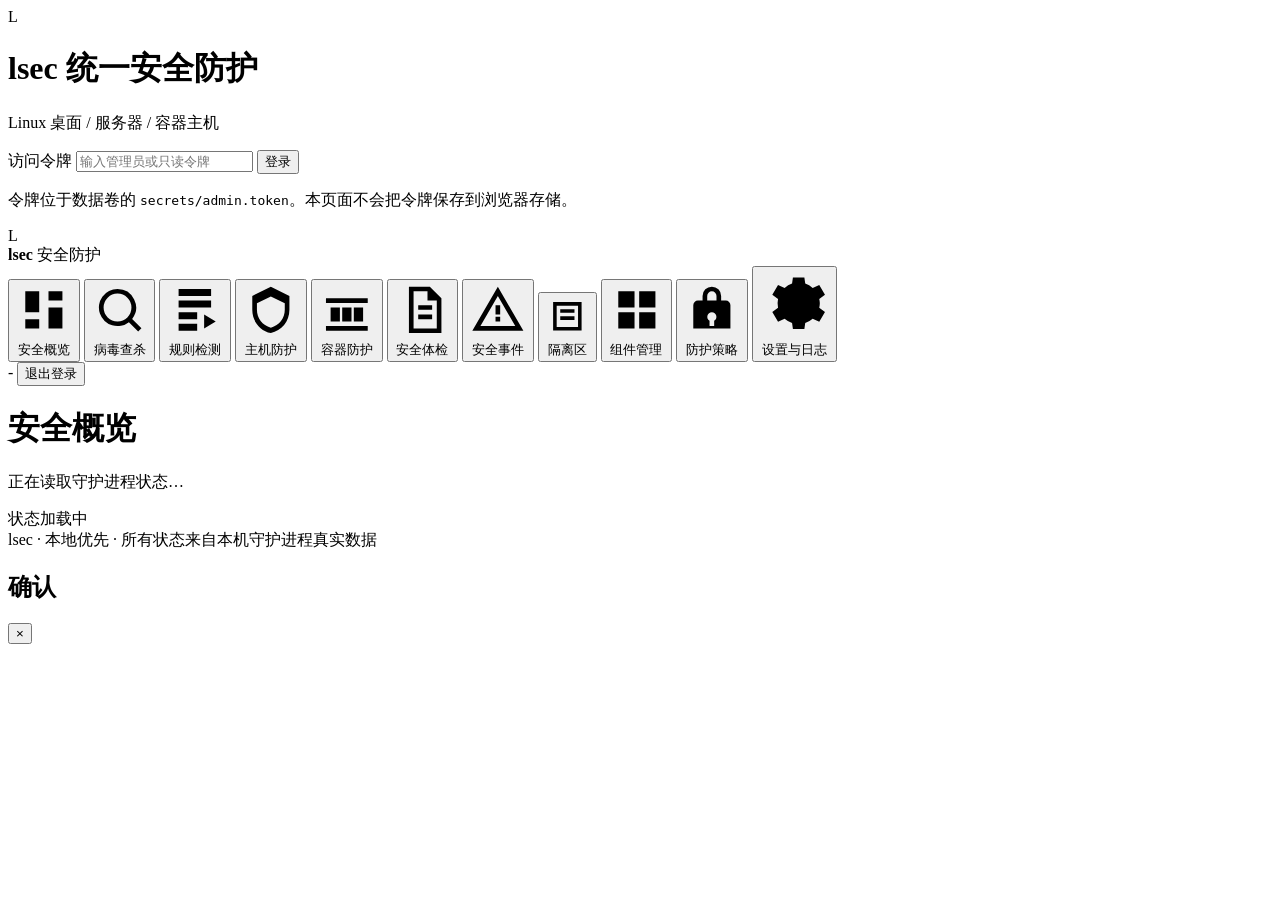
==== src/lsec/web/index.html @ 7e172daf "Initial public release Co-Authored-By: Claude Code <noreply@anthropic.com>" ====
<!doctype html>
<html lang="zh-CN">
<head>
  <meta charset="utf-8">
  <meta name="viewport" content="width=device-width, initial-scale=1">
  <title>lsec 统一安全防护</title>
  <link rel="icon" href="data:image/svg+xml,%3Csvg xmlns='http://www.w3.org/2000/svg' viewBox='0 0 32 32'%3E%3Crect width='32' height='32' rx='7' fill='%232563eb'/%3E%3Ctext x='16' y='23' font-family='sans-serif' font-size='20' font-weight='700' fill='white' text-anchor='middle'%3EL%3C/text%3E%3C/svg%3E">
  <link rel="stylesheet" href="/assets/style.css">
</head>
<body>
  <div id="login" class="login hidden">
    <form id="login-form" class="login-card" autocomplete="off">
      <div class="login-brand">
        <span class="brand-mark" aria-hidden="true">L</span>
        <div>
          <h1>lsec 统一安全防护</h1>
          <p>Linux 桌面 / 服务器 / 容器主机</p>
        </div>
      </div>
      <label for="token">访问令牌</label>
      <input id="token" name="token" type="password" placeholder="输入管理员或只读令牌" autocomplete="off" required>
      <button type="submit" class="btn primary block">登录</button>
      <p class="login-hint">令牌位于数据卷的 <code>secrets/admin.token</code>。本页面不会把令牌保存到浏览器存储。</p>
      <p id="login-error" class="form-error hidden"></p>
    </form>
  </div>

  <div id="app" class="app hidden">
    <aside class="sidebar">
      <div class="brand">
        <span class="brand-mark" aria-hidden="true">L</span>
        <div class="brand-text">
          <strong>lsec</strong>
          <span>安全防护</span>
        </div>
      </div>
      <nav id="nav" aria-label="主导航">
        <button class="nav-item" data-page="dashboard">
          <svg viewBox="0 0 24 24" aria-hidden="true"><path d="M4 13h6V4H4v9Zm0 7h6v-4H4v4Zm10 0h6v-9h-6v9Zm0-16v4h6V4h-6Z"/></svg>
          <span>安全概览</span>
        </button>
        <button class="nav-item" data-page="scan">
          <svg viewBox="0 0 24 24" aria-hidden="true"><path d="M11 3a8 8 0 1 0 4.9 14.3l4 4 1.4-1.4-4-4A8 8 0 0 0 11 3Zm0 2a6 6 0 1 1 0 12 6 6 0 0 1 0-12Z"/></svg>
          <span>病毒查杀</span>
        </button>
        <button class="nav-item" data-page="yara">
          <svg viewBox="0 0 24 24" aria-hidden="true"><path d="M5 3h14v3H5V3Zm0 5h14v3H5V8Zm0 5h8v3H5v-3Zm0 5h8v3H5v-3Zm11-4 5 3-5 3v-6Z"/></svg>
          <span>规则检测</span>
        </button>
        <button class="nav-item" data-page="host">
          <svg viewBox="0 0 24 24" aria-hidden="true"><path d="M12 2 4 6v6c0 5 3.4 9.1 8 10 4.6-.9 8-5 8-10V6l-8-4Zm0 4.2 6 3V12c0 3.6-2.3 6.7-6 7.7-3.7-1-6-4.1-6-7.7V9.2l6-3Z"/></svg>
          <span>主机防护</span>
        </button>
        <button class="nav-item" data-page="containers">
          <svg viewBox="0 0 24 24" aria-hidden="true"><path d="M3 7h18v2H3V7Zm2 4h4v6H5v-6Zm5 0h4v6h-4v-6Zm5 0h4v6h-4v-6ZM3 19h18v2H3v-2Z"/></svg>
          <span>容器防护</span>
        </button>
        <button class="nav-item" data-page="audit">
          <svg viewBox="0 0 24 24" aria-hidden="true"><path d="M6 2h9l5 5v15H6V2Zm2 2v16h10V8h-4V4H8Zm2 6h6v2h-6v-2Zm0 4h6v2h-6v-2Z"/></svg>
          <span>安全体检</span>
        </button>
        <button class="nav-item" data-page="events">
          <svg viewBox="0 0 24 24" aria-hidden="true"><path d="M12 2 1 21h22L12 2Zm0 4 7.5 13h-15L12 6Zm-1 4v4h2v-4h-2Zm0 5v2h2v-2h-2Z"/></svg>
          <span>安全事件</span>
        </button>
        <button class="nav-item" data-page="quarantine">
          <svg viewBox="0 0 24 24" aria-hidden="true"><path d="M4 4h16v16H4V4Zm2 2v12h12V6H6Zm2 2h8v2H8V8Zm0 4h8v2H8v-2Z"/></svg>
          <span>隔离区</span>
        </button>
        <button class="nav-item" data-page="components">
          <svg viewBox="0 0 24 24" aria-hidden="true"><path d="M4 4h7v7H4V4Zm9 0h7v7h-7V4ZM4 13h7v7H4v-7Zm9 0h7v7h-7v-7Z"/></svg>
          <span>组件管理</span>
        </button>
        <button class="nav-item" data-page="policy">
          <svg viewBox="0 0 24 24" aria-hidden="true"><path d="M12 2a4 4 0 0 1 4 4v2h2a2 2 0 0 1 2 2v10H4V10a2 2 0 0 1 2-2h2V6a4 4 0 0 1 4-4Zm0 2a2 2 0 0 0-2 2v2h4V6a2 2 0 0 0-2-2Zm0 9a2 2 0 0 0-1 3.7V19h2v-2.3A2 2 0 0 0 12 13Z"/></svg>
          <span>防护策略</span>
        </button>
        <button class="nav-item" data-page="settings">
          <svg viewBox="0 0 24 24" aria-hidden="true"><path d="M12 8a4 4 0 1 0 0 8 4 4 0 0 0 0-8Zm8.9 4c0-.5-.1-1-.2-1.5l2-1.5-2-3.4-2.3 1a8 8 0 0 0-2.6-1.5L15.5 3h-4l-.3 2.1a8 8 0 0 0-2.6 1.5l-2.3-1-2 3.4 2 1.5a7 7 0 0 0 0 3l-2 1.5 2 3.4 2.3-1a8 8 0 0 0 2.6 1.5l.3 2.1h4l.3-2.1a8 8 0 0 0 2.6-1.5l2.3 1 2-3.4-2-1.5c.1-.5.2-1 .2-1.5Z"/></svg>
          <span>设置与日志</span>
        </button>
      </nav>
      <div class="sidebar-foot">
        <span id="role-badge" class="role-badge">-</span>
        <button id="logout" class="link-btn">退出登录</button>
      </div>
    </aside>

    <main class="main">
      <header class="topbar">
        <div>
          <h1 id="page-title">安全概览</h1>
          <p id="page-sub">正在读取守护进程状态…</p>
        </div>
        <div class="topbar-right">
          <span id="overall-pill" class="pill neutral">状态加载中</span>
        </div>
      </header>
      <div id="content" class="content"></div>
      <footer class="foot">lsec · 本地优先 · 所有状态来自本机守护进程真实数据</footer>
    </main>
  </div>

  <div id="modal" class="modal hidden" role="dialog" aria-modal="true">
    <div class="modal-card">
      <header class="modal-head">
        <h2 id="modal-title">确认</h2>
        <button id="modal-close" class="icon-btn" aria-label="关闭">×</button>
      </header>
      <div id="modal-body" class="modal-body"></div>
      <footer id="modal-foot" class="modal-foot"></footer>
    </div>
  </div>

  <div id="toast" class="toast hidden" role="status"></div>
  <script src="/assets/app.js"></script>
</body>
</html>
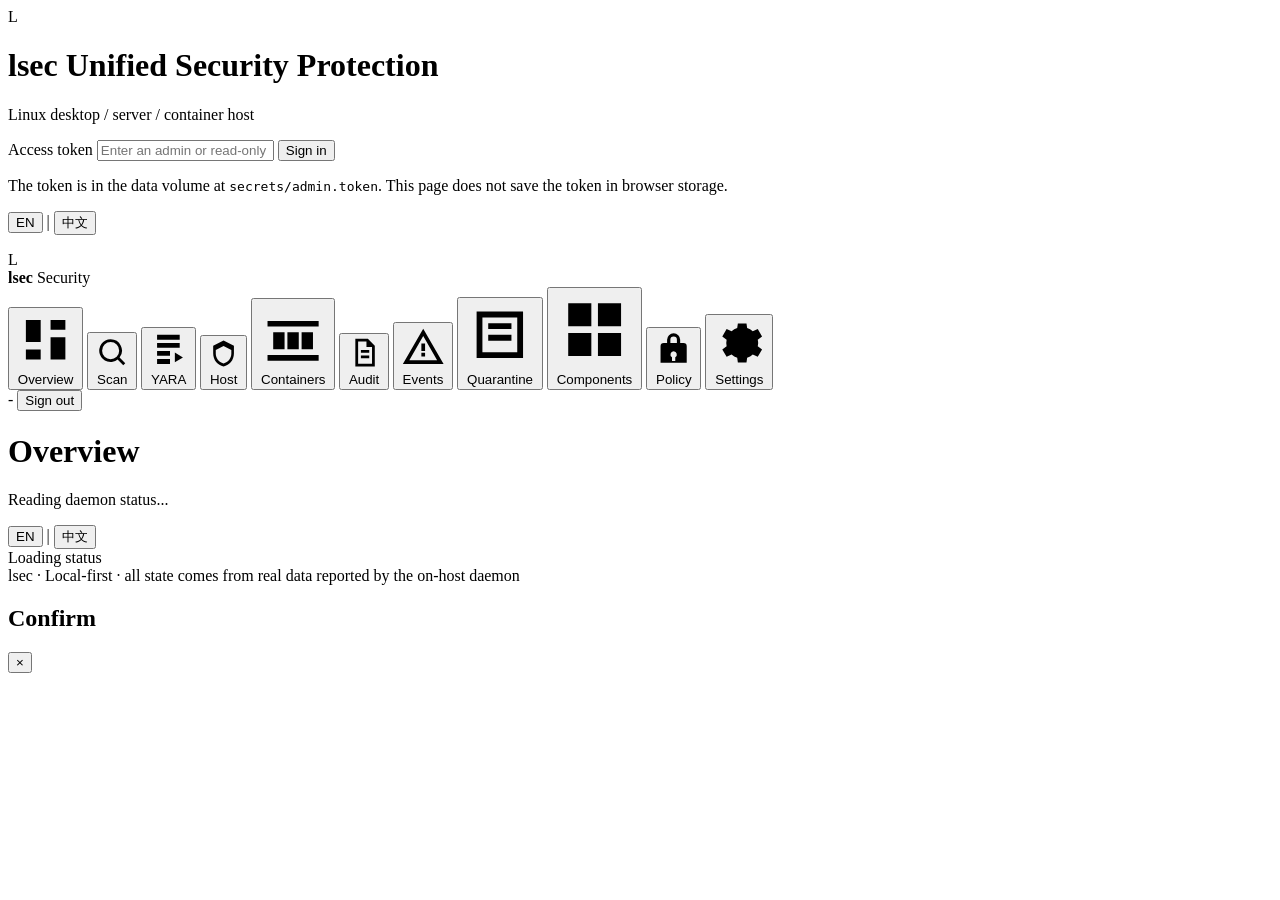
==== commit 08803075: "i18n: make English the default, add Chinese UI switch and docs - Rewrite code comments, CLI output, " ====
--- a/src/lsec/web/index.html
+++ b/src/lsec/web/index.html
@@ -1,9 +1,9 @@
 <!doctype html>
-<html lang="zh-CN">
+<html lang="en">
 <head>
   <meta charset="utf-8">
   <meta name="viewport" content="width=device-width, initial-scale=1">
-  <title>lsec 统一安全防护</title>
+  <title data-i18n="app.title">lsec Unified Security Protection</title>
   <link rel="icon" href="data:image/svg+xml,%3Csvg xmlns='http://www.w3.org/2000/svg' viewBox='0 0 32 32'%3E%3Crect width='32' height='32' rx='7' fill='%232563eb'/%3E%3Ctext x='16' y='23' font-family='sans-serif' font-size='20' font-weight='700' fill='white' text-anchor='middle'%3EL%3C/text%3E%3C/svg%3E">
   <link rel="stylesheet" href="/assets/style.css">
 </head>
@@ -13,14 +13,21 @@
       <div class="login-brand">
         <span class="brand-mark" aria-hidden="true">L</span>
         <div>
-          <h1>lsec 统一安全防护</h1>
-          <p>Linux 桌面 / 服务器 / 容器主机</p>
+          <h1 data-i18n="app.loginTitle">lsec Unified Security Protection</h1>
+          <p data-i18n="app.loginSubtitle">Linux desktop / server / container host</p>
         </div>
       </div>
-      <label for="token">访问令牌</label>
-      <input id="token" name="token" type="password" placeholder="输入管理员或只读令牌" autocomplete="off" required>
-      <button type="submit" class="btn primary block">登录</button>
-      <p class="login-hint">令牌位于数据卷的 <code>secrets/admin.token</code>。本页面不会把令牌保存到浏览器存储。</p>
+      <label for="token" data-i18n="login.tokenLabel">Access token</label>
+      <input id="token" name="token" type="password" placeholder="Enter an admin or read-only token" data-i18n-attr="placeholder:login.tokenPlaceholder" autocomplete="off" required>
+      <button type="submit" class="btn primary block" data-i18n="login.signIn">Sign in</button>
+      <p class="login-hint"><span data-i18n="login.hintPrefix">The token is in the data volume at</span> <code>secrets/admin.token</code>. <span data-i18n="login.hintSuffix">This page does not save the token in browser storage.</span></p>
+      <div class="login-lang">
+        <div class="lang-switch" id="lang-switch-login" role="group" data-i18n-attr="aria-label:lang.label">
+          <button type="button" class="lang-option" data-lang="en" data-i18n="lang.en">EN</button>
+          <span class="lang-sep" aria-hidden="true">|</span>
+          <button type="button" class="lang-option" data-lang="zh" data-i18n="lang.zh">&#20013;&#25991;</button>
+        </div>
+      </div>
       <p id="login-error" class="form-error hidden"></p>
     </form>
   </div>
@@ -31,81 +38,86 @@
         <span class="brand-mark" aria-hidden="true">L</span>
         <div class="brand-text">
           <strong>lsec</strong>
-          <span>安全防护</span>
+          <span data-i18n="app.tagline">Security</span>
         </div>
       </div>
-      <nav id="nav" aria-label="主导航">
+      <nav id="nav" aria-label="Main navigation" data-i18n-attr="aria-label:nav.main">
         <button class="nav-item" data-page="dashboard">
           <svg viewBox="0 0 24 24" aria-hidden="true"><path d="M4 13h6V4H4v9Zm0 7h6v-4H4v4Zm10 0h6v-9h-6v9Zm0-16v4h6V4h-6Z"/></svg>
-          <span>安全概览</span>
+          <span data-i18n="nav.dashboard">Overview</span>
         </button>
         <button class="nav-item" data-page="scan">
           <svg viewBox="0 0 24 24" aria-hidden="true"><path d="M11 3a8 8 0 1 0 4.9 14.3l4 4 1.4-1.4-4-4A8 8 0 0 0 11 3Zm0 2a6 6 0 1 1 0 12 6 6 0 0 1 0-12Z"/></svg>
-          <span>病毒查杀</span>
+          <span data-i18n="nav.scan">Scan</span>
         </button>
         <button class="nav-item" data-page="yara">
           <svg viewBox="0 0 24 24" aria-hidden="true"><path d="M5 3h14v3H5V3Zm0 5h14v3H5V8Zm0 5h8v3H5v-3Zm0 5h8v3H5v-3Zm11-4 5 3-5 3v-6Z"/></svg>
-          <span>规则检测</span>
+          <span data-i18n="nav.yara">YARA</span>
         </button>
         <button class="nav-item" data-page="host">
           <svg viewBox="0 0 24 24" aria-hidden="true"><path d="M12 2 4 6v6c0 5 3.4 9.1 8 10 4.6-.9 8-5 8-10V6l-8-4Zm0 4.2 6 3V12c0 3.6-2.3 6.7-6 7.7-3.7-1-6-4.1-6-7.7V9.2l6-3Z"/></svg>
-          <span>主机防护</span>
+          <span data-i18n="nav.host">Host</span>
         </button>
         <button class="nav-item" data-page="containers">
           <svg viewBox="0 0 24 24" aria-hidden="true"><path d="M3 7h18v2H3V7Zm2 4h4v6H5v-6Zm5 0h4v6h-4v-6Zm5 0h4v6h-4v-6ZM3 19h18v2H3v-2Z"/></svg>
-          <span>容器防护</span>
+          <span data-i18n="nav.containers">Containers</span>
         </button>
         <button class="nav-item" data-page="audit">
           <svg viewBox="0 0 24 24" aria-hidden="true"><path d="M6 2h9l5 5v15H6V2Zm2 2v16h10V8h-4V4H8Zm2 6h6v2h-6v-2Zm0 4h6v2h-6v-2Z"/></svg>
-          <span>安全体检</span>
+          <span data-i18n="nav.audit">Audit</span>
         </button>
         <button class="nav-item" data-page="events">
           <svg viewBox="0 0 24 24" aria-hidden="true"><path d="M12 2 1 21h22L12 2Zm0 4 7.5 13h-15L12 6Zm-1 4v4h2v-4h-2Zm0 5v2h2v-2h-2Z"/></svg>
-          <span>安全事件</span>
+          <span data-i18n="nav.events">Events</span>
         </button>
         <button class="nav-item" data-page="quarantine">
           <svg viewBox="0 0 24 24" aria-hidden="true"><path d="M4 4h16v16H4V4Zm2 2v12h12V6H6Zm2 2h8v2H8V8Zm0 4h8v2H8v-2Z"/></svg>
-          <span>隔离区</span>
+          <span data-i18n="nav.quarantine">Quarantine</span>
         </button>
         <button class="nav-item" data-page="components">
           <svg viewBox="0 0 24 24" aria-hidden="true"><path d="M4 4h7v7H4V4Zm9 0h7v7h-7V4ZM4 13h7v7H4v-7Zm9 0h7v7h-7v-7Z"/></svg>
-          <span>组件管理</span>
+          <span data-i18n="nav.components">Components</span>
         </button>
         <button class="nav-item" data-page="policy">
           <svg viewBox="0 0 24 24" aria-hidden="true"><path d="M12 2a4 4 0 0 1 4 4v2h2a2 2 0 0 1 2 2v10H4V10a2 2 0 0 1 2-2h2V6a4 4 0 0 1 4-4Zm0 2a2 2 0 0 0-2 2v2h4V6a2 2 0 0 0-2-2Zm0 9a2 2 0 0 0-1 3.7V19h2v-2.3A2 2 0 0 0 12 13Z"/></svg>
-          <span>防护策略</span>
+          <span data-i18n="nav.policy">Policy</span>
         </button>
         <button class="nav-item" data-page="settings">
           <svg viewBox="0 0 24 24" aria-hidden="true"><path d="M12 8a4 4 0 1 0 0 8 4 4 0 0 0 0-8Zm8.9 4c0-.5-.1-1-.2-1.5l2-1.5-2-3.4-2.3 1a8 8 0 0 0-2.6-1.5L15.5 3h-4l-.3 2.1a8 8 0 0 0-2.6 1.5l-2.3-1-2 3.4 2 1.5a7 7 0 0 0 0 3l-2 1.5 2 3.4 2.3-1a8 8 0 0 0 2.6 1.5l.3 2.1h4l.3-2.1a8 8 0 0 0 2.6-1.5l2.3 1 2-3.4-2-1.5c.1-.5.2-1 .2-1.5Z"/></svg>
-          <span>设置与日志</span>
+          <span data-i18n="nav.settings">Settings</span>
         </button>
       </nav>
       <div class="sidebar-foot">
         <span id="role-badge" class="role-badge">-</span>
-        <button id="logout" class="link-btn">退出登录</button>
+        <button id="logout" class="link-btn" data-i18n="nav.logout">Sign out</button>
       </div>
     </aside>
 
     <main class="main">
       <header class="topbar">
         <div>
-          <h1 id="page-title">安全概览</h1>
-          <p id="page-sub">正在读取守护进程状态…</p>
+          <h1 id="page-title" data-i18n="page.dashboard.title">Overview</h1>
+          <p id="page-sub" data-i18n="app.pageLoadingSub">Reading daemon status...</p>
         </div>
         <div class="topbar-right">
-          <span id="overall-pill" class="pill neutral">状态加载中</span>
+          <div class="lang-switch" id="lang-switch-app" role="group" data-i18n-attr="aria-label:lang.label">
+            <button type="button" class="lang-option" data-lang="en" data-i18n="lang.en">EN</button>
+            <span class="lang-sep" aria-hidden="true">|</span>
+            <button type="button" class="lang-option" data-lang="zh" data-i18n="lang.zh">&#20013;&#25991;</button>
+          </div>
+          <span id="overall-pill" class="pill neutral" data-i18n="app.pillLoading">Loading status</span>
         </div>
       </header>
       <div id="content" class="content"></div>
-      <footer class="foot">lsec · 本地优先 · 所有状态来自本机守护进程真实数据</footer>
+      <footer class="foot" data-i18n="app.footer">lsec · Local-first · all state comes from real data reported by the on-host daemon</footer>
     </main>
   </div>
 
   <div id="modal" class="modal hidden" role="dialog" aria-modal="true">
     <div class="modal-card">
       <header class="modal-head">
-        <h2 id="modal-title">确认</h2>
-        <button id="modal-close" class="icon-btn" aria-label="关闭">×</button>
+        <h2 id="modal-title" data-i18n="modal.confirm">Confirm</h2>
+        <button id="modal-close" class="icon-btn" aria-label="Close" data-i18n-attr="aria-label:modal.close">×</button>
       </header>
       <div id="modal-body" class="modal-body"></div>
       <footer id="modal-foot" class="modal-foot"></footer>
@@ -113,6 +125,7 @@
   </div>
 
   <div id="toast" class="toast hidden" role="status"></div>
+  <script src="/assets/i18n.js"></script>
   <script src="/assets/app.js"></script>
 </body>
 </html>
